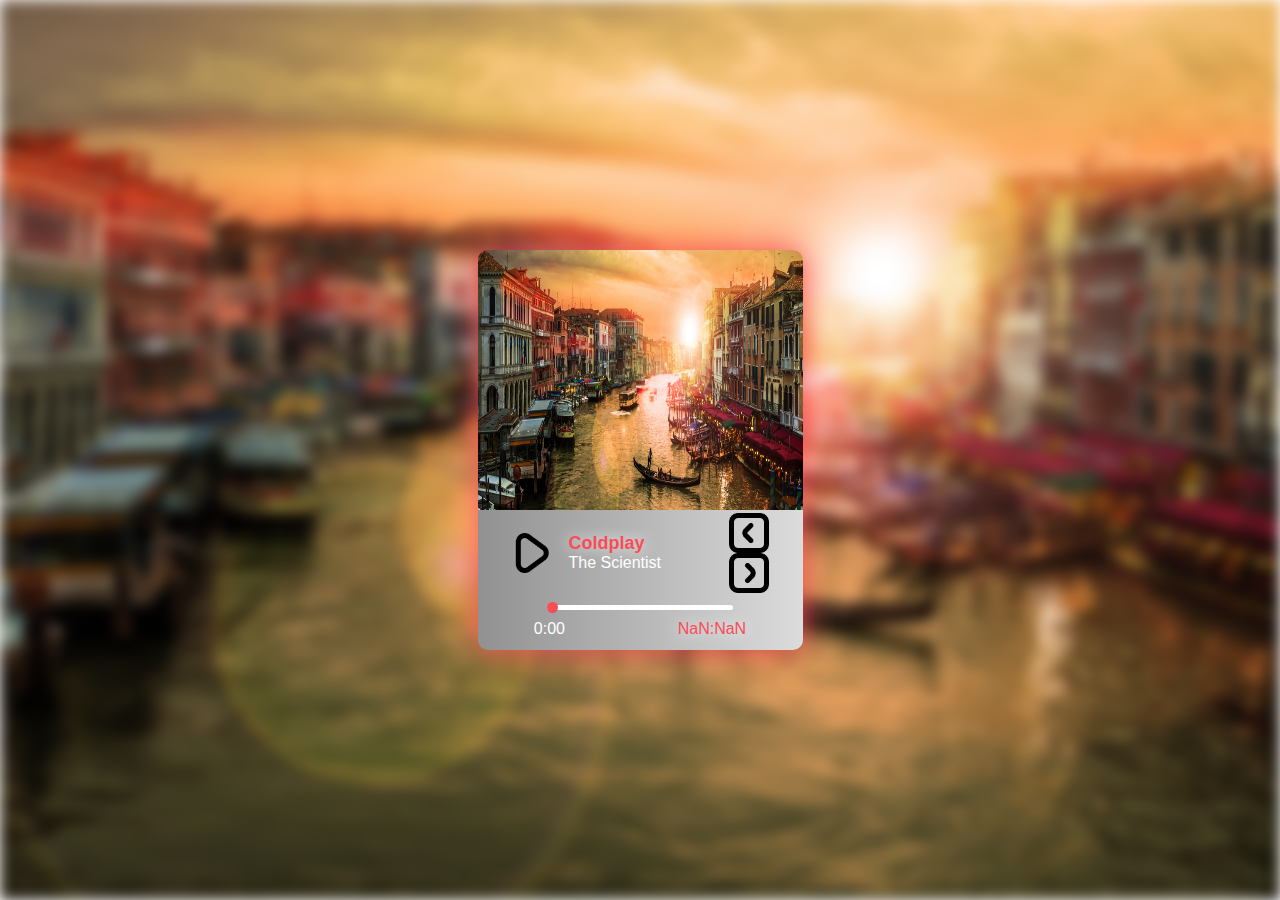
==== js30-audio-player/index.html @ a40e1206 "feat: add project audio-player" ====
<!DOCTYPE html>
<html lang="en">
<head>
    <meta charset="UTF-8">
    <meta http-equiv="X-UA-Compatible" content="IE=edge">
    <meta name="viewport" content="width=device-width, initial-scale=1.0">
    <title>Audio-player</title>
    <link rel="preconnect" href="https://fonts.googleapis.com">
    <link rel="preconnect" href="https://fonts.gstatic.com" crossorigin>
    <link rel="stylesheet" href="./css/normolize.css">
    <link rel="stylesheet" href="./css/style.css">
</head>
<body>
  <div class="wrapper">
    <img class = "wrapper-bg" src="./assets/img/venezia-bg.jpg" alt="Coldplay - The Scientist"/>
    <audio class="wrapper-song" src="./assets/audio/Coldplay - The Scientist.mp3"></audio>
  </div>
  
  <div class="player">
    <img  class="player-bg" src="./assets/img/venezia-bg.jpg" alt="Coldplay - The Scientist"/>
  
    <div class="player-box">
      <div class="player-items">
        <img class="player-play" src="./assets/img/free-icon-play.png" alt="play-img" width="40">
        <img class="player-pause" src="./assets/img/free-icon-pause.png" alt="pause-img" width="40">
      </div>
      <div class="player-info">
        <div class="player-artist">Coldplay</div>
        <div class="player-title">The Scientist</div>
      </div>
      <div class="player-change">
        <img class="player-next" src="./assets/img/angle-square-left.png" alt="next-img" width="40">
        <img class="player-back" src="./assets/img/angle-square-right.png" alt="back-img" width="40">
      </div>
      <div class="progress">
        <input class="player-progress" type="range"  min="0" max="" value="0" />
      </div>
      <div class="player-time">
        <div class="player-current"></div>
        <div class="player-duration"></div>
      </div>
    </div>
  </div>
    <script src="./index.js"></script>
</body>
</html>
---- js30-audio-player/css/normolize.css ----
/*! normalize.css v8.0.1 | MIT License | github.com/necolas/normalize.css */

/* Document
   ========================================================================== */

/**
 * 1. Correct the line height in all browsers.
 * 2. Prevent adjustments of font size after orientation changes in iOS.
 */

html {
  line-height: 1.15; /* 1 */
  -webkit-text-size-adjust: 100%; /* 2 */
}

/* Sections
   ========================================================================== */

/**
 * Remove the margin in all browsers.
 */

body {
  margin: 0;
}

/**
 * Render the `main` element consistently in IE.
 */

main {
  display: block;
}

/**
 * Correct the font size and margin on `h1` elements within `section` and
 * `article` contexts in Chrome, Firefox, and Safari.
 */

h1 {
  font-size: 2em;
  margin: 0.67em 0;
}

/* Grouping content
   ========================================================================== */

/**
 * 1. Add the correct box sizing in Firefox.
 * 2. Show the overflow in Edge and IE.
 */

hr {
  box-sizing: content-box; /* 1 */
  height: 0; /* 1 */
  overflow: visible; /* 2 */
}

/**
 * 1. Correct the inheritance and scaling of font size in all browsers.
 * 2. Correct the odd `em` font sizing in all browsers.
 */

pre {
  font-family: monospace, monospace; /* 1 */
  font-size: 1em; /* 2 */
}

/* Text-level semantics
   ========================================================================== */

/**
 * Remove the gray background on active links in IE 10.
 */

a {
  background-color: transparent;
}

/**
 * 1. Remove the bottom border in Chrome 57-
 * 2. Add the correct text decoration in Chrome, Edge, IE, Opera, and Safari.
 */

abbr[title] {
  border-bottom: none; /* 1 */
  text-decoration: underline; /* 2 */
  text-decoration: underline dotted; /* 2 */
}

/**
 * Add the correct font weight in Chrome, Edge, and Safari.
 */

b,
strong {
  font-weight: bolder;
}

/**
 * 1. Correct the inheritance and scaling of font size in all browsers.
 * 2. Correct the odd `em` font sizing in all browsers.
 */

code,
kbd,
samp {
  font-family: monospace, monospace; /* 1 */
  font-size: 1em; /* 2 */
}

/**
 * Add the correct font size in all browsers.
 */

small {
  font-size: 80%;
}

/**
 * Prevent `sub` and `sup` elements from affecting the line height in
 * all browsers.
 */

sub,
sup {
  font-size: 75%;
  line-height: 0;
  position: relative;
  vertical-align: baseline;
}

sub {
  bottom: -0.25em;
}

sup {
  top: -0.5em;
}

/* Embedded content
   ========================================================================== */

/**
 * Remove the border on images inside links in IE 10.
 */

img {
  border-style: none;
}

/* Forms
   ========================================================================== */

/**
 * 1. Change the font styles in all browsers.
 * 2. Remove the margin in Firefox and Safari.
 */

button,
input,
optgroup,
select,
textarea {
  font-family: inherit; /* 1 */
  font-size: 100%; /* 1 */
  line-height: 1.15; /* 1 */
  margin: 0; /* 2 */
}

/**
 * Show the overflow in IE.
 * 1. Show the overflow in Edge.
 */

button,
input { /* 1 */
  overflow: visible;
}

/**
 * Remove the inheritance of text transform in Edge, Firefox, and IE.
 * 1. Remove the inheritance of text transform in Firefox.
 */

button,
select { /* 1 */
  text-transform: none;
}

/**
 * Correct the inability to style clickable types in iOS and Safari.
 */

button,
[type="button"],
[type="reset"],
[type="submit"] {
  -webkit-appearance: button;
}

/**
 * Remove the inner border and padding in Firefox.
 */

button::-moz-focus-inner,
[type="button"]::-moz-focus-inner,
[type="reset"]::-moz-focus-inner,
[type="submit"]::-moz-focus-inner {
  border-style: none;
  padding: 0;
}

/**
 * Restore the focus styles unset by the previous rule.
 */

button:-moz-focusring,
[type="button"]:-moz-focusring,
[type="reset"]:-moz-focusring,
[type="submit"]:-moz-focusring {
  outline: 1px dotted ButtonText;
}

/**
 * Correct the padding in Firefox.
 */

fieldset {
  padding: 0.35em 0.75em 0.625em;
}

/**
 * 1. Correct the text wrapping in Edge and IE.
 * 2. Correct the color inheritance from `fieldset` elements in IE.
 * 3. Remove the padding so developers are not caught out when they zero out
 *    `fieldset` elements in all browsers.
 */

legend {
  box-sizing: border-box; /* 1 */
  color: inherit; /* 2 */
  display: table; /* 1 */
  max-width: 100%; /* 1 */
  padding: 0; /* 3 */
  white-space: normal; /* 1 */
}

/**
 * Add the correct vertical alignment in Chrome, Firefox, and Opera.
 */

progress {
  vertical-align: baseline;
}

/**
 * Remove the default vertical scrollbar in IE 10+.
 */

textarea {
  overflow: auto;
}

/**
 * 1. Add the correct box sizing in IE 10.
 * 2. Remove the padding in IE 10.
 */

[type="checkbox"],
[type="radio"] {
  box-sizing: border-box; /* 1 */
  padding: 0; /* 2 */
}

/**
 * Correct the cursor style of increment and decrement buttons in Chrome.
 */

[type="number"]::-webkit-inner-spin-button,
[type="number"]::-webkit-outer-spin-button {
  height: auto;
}

/**
 * 1. Correct the odd appearance in Chrome and Safari.
 * 2. Correct the outline style in Safari.
 */

[type="search"] {
  -webkit-appearance: textfield; /* 1 */
  outline-offset: -2px; /* 2 */
}

/**
 * Remove the inner padding in Chrome and Safari on macOS.
 */

[type="search"]::-webkit-search-decoration {
  -webkit-appearance: none;
}

/**
 * 1. Correct the inability to style clickable types in iOS and Safari.
 * 2. Change font properties to `inherit` in Safari.
 */

::-webkit-file-upload-button {
  -webkit-appearance: button; /* 1 */
  font: inherit; /* 2 */
}

/* Interactive
   ========================================================================== */

/*
 * Add the correct display in Edge, IE 10+, and Firefox.
 */

details {
  display: block;
}

/*
 * Add the correct display in all browsers.
 */

summary {
  display: list-item;
}

/* Misc
   ========================================================================== */

/**
 * Add the correct display in IE 10+.
 */

template {
  display: none;
}

/**
 * Add the correct display in IE 10.
 */

[hidden] {
  display: none;
}
---- js30-audio-player/css/style.css ----
*,
*::before,
*::after {
    box-sizing: border-box;
}
html {
    scroll-behavior: smooth;
    /* font-family: 'Fredoka One', cursive; */
    
}
.wrapper-bg {
    object-fit: cover;
    height: 100vh;
    width: 100vw;
    margin: auto;
    top: 0;
    left: 0;
    right: 0;
    bottom: 0;
    filter: blur(7px);
    z-index: -1;
  }
  
.wrapper {
    display: flex;
    justify-content: center;
    align-items: center;
    position: relative;
}
  
.player {
    display: flex;
    flex-direction: column;
    position: absolute;
    height: 400px;
    width: 325px;
    margin: auto;
    top: 0;
    left: 0;
    right: 0;
    bottom: 0;
    overflow: hidden;
    display: flex;
    justify-content: center;
    align-items: center;
    border-radius: 10px;
    box-shadow: 0 0 30px #f94c57;
}
  
.player-bg {
    position: absolute;
    object-fit: fill;
    height: 100%;
    width: 100%;
    top: -10%;
    transition: 1s;
    z-index: 3;
}
  
.player-box {
    position: absolute;
    height: 45%;
    width: 100%;
    background: linear-gradient(90deg, rgb(145, 145, 145), rgb(220, 220, 220));
    z-index: 4;
    bottom: -10%;
    display: grid;
    grid-template-rows: 85px 25px 25px;
    grid-template-areas:
      "one two two three"
      "four four four four"
      "five five five five";
    column-gap: 10px;
}
  
.player-items {
    grid-area: one;
    display: flex;
    justify-content: flex-end;
    align-items: center;
}
.player-pause {
    filter: invert(1);
    cursor: pointer;
    display: none;
    color: #f94c57;
}
  
  .player-change,
  .player-next,
  .player-back {
    filter: invert(1);
    cursor: pointer;
}
  
.player-info {
    grid-area: two;
    display: flex;
    flex-direction: column;
    justify-content: center;
    align-items: flex-start;
    padding-left: 5%;
    /* border: 1px solid red; */
}
  
.player-artist {
    color: #f94c57;
    font-family: "Lato", sans-serif;
    font-weight: bold;
    font-size: 1.125rem;
    text-shadow: 0 0 15px white;
}
  
.player-title {
    color: white;
    font-family: "Lato", sans-serif;
    font-size: 1rem;
}
  
.player-change {
    grid-area: three;
    display: flex;
    flex-direction: column;
    justify-content: center;
    align-items: flex-start;
    /* border: 1px solid red; */
}
  
.progress {
    grid-area: four;
    display: flex;
    justify-content: center;
    align-items: center;
    /* border: 1px solid red; */
}
  
.player-progress {
    appearance: none;
    height: 5px;
    background: white;
    width: 57.5%;
    outline: none;
    border-radius: 30px;
}
  
.player-progress::-webkit-slider-thumb {
    appearance: none;
    height: 11px;
    width: 11px;
    outline: none;
    background: #f94c57;
    border-radius: 30px;
    cursor: pointer;
}
  
.player-time {
    grid-area: five;
    display: flex;
    justify-content: space-around;
    align-items: flex-start;
    /* border: 1px solid red; */
}
  
.player-current {
    font-family: "Lato", sans-serif;
    font-size: 1rem;
    color: white;
}
  
.player-duration {
    font-family: "Lato", sans-serif;
    font-size: 1rem;
    color: #f94c57;
    text-shadow: 0 0 15px white;
}
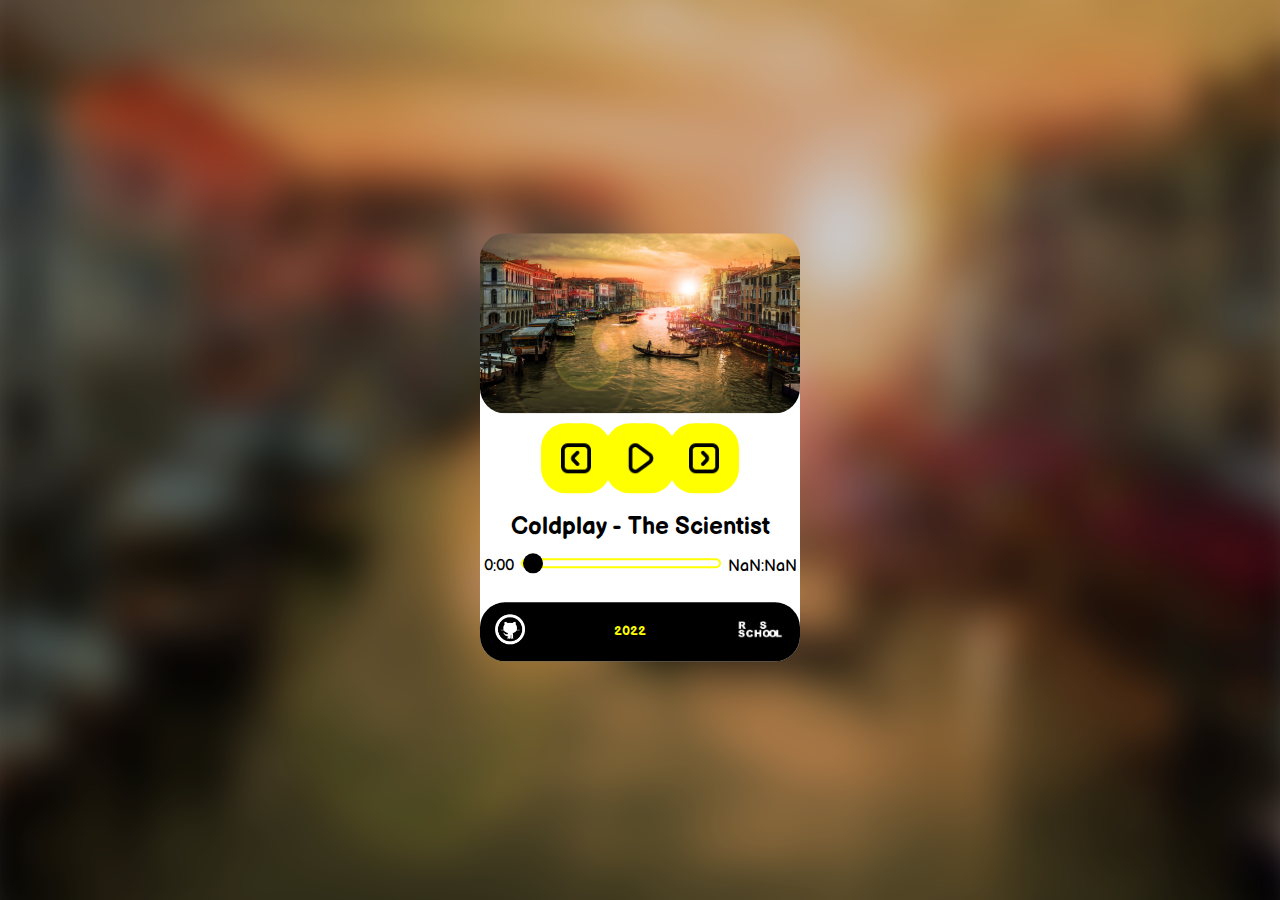
==== commit 8e3d02d5: "fix: change project audio-player" ====
--- a/js30-audio-player/index.html
+++ b/js30-audio-player/index.html
@@ -5,42 +5,63 @@
     <meta http-equiv="X-UA-Compatible" content="IE=edge">
     <meta name="viewport" content="width=device-width, initial-scale=1.0">
     <title>Audio-player</title>
+    <link rel="icon" href="./assets/img/favicon.ico">
     <link rel="preconnect" href="https://fonts.googleapis.com">
     <link rel="preconnect" href="https://fonts.gstatic.com" crossorigin>
+    <link href="https://fonts.googleapis.com/css2?family=Balsamiq+Sans:ital,wght@0,700;1,400&display=swap" rel="stylesheet">
     <link rel="stylesheet" href="./css/normolize.css">
     <link rel="stylesheet" href="./css/style.css">
 </head>
 <body>
-  <div class="wrapper">
-    <img class = "wrapper-bg" src="./assets/img/venezia-bg.jpg" alt="Coldplay - The Scientist"/>
-    <audio class="wrapper-song" src="./assets/audio/Coldplay - The Scientist.mp3"></audio>
-  </div>
   
-  <div class="player">
-    <img  class="player-bg" src="./assets/img/venezia-bg.jpg" alt="Coldplay - The Scientist"/>
+<header class="background">
+  <div class="layer"></div>
+  <img class="background-image" src="./assets/img/venezia-bg.jpg" alt="background-img"/>
+</header>
   
-    <div class="player-box">
-      <div class="player-items">
-        <img class="player-play" src="./assets/img/free-icon-play.png" alt="play-img" width="40">
-        <img class="player-pause" src="./assets/img/free-icon-pause.png" alt="pause-img" width="40">
-      </div>
-      <div class="player-info">
-        <div class="player-artist">Coldplay</div>
-        <div class="player-title">The Scientist</div>
-      </div>
-      <div class="player-change">
-        <img class="player-next" src="./assets/img/angle-square-left.png" alt="next-img" width="40">
-        <img class="player-back" src="./assets/img/angle-square-right.png" alt="back-img" width="40">
-      </div>
-      <div class="progress">
-        <input class="player-progress" type="range"  min="0" max="" value="0" />
-      </div>
-      <div class="player-time">
-        <div class="player-current"></div>
-        <div class="player-duration"></div>
-      </div>
+
+<div class="main-content">
+    <div class="content-image">
+        <img src="./assets/img/venezia-bg.jpg" alt="content-img"/>
     </div>
-  </div>
-    <script src="./index.js"></script>
+    
+    <div class="player">
+        <div class="player-progress">
+            <!-- <input id="jcp-volume" type="range" min="0" max="10" value="5" step="0.1" /> -->
+            <div class="player-time">
+                <div class="current-time" id="currentTime"></div>
+                <input class="player-progress-bar" type="range" id="progressBar" min="0" max="" value=""/>
+                <div class="duration-time" id="durationTime"></div>
+                
+            </div>
+        </div>    
+        <div class="player-song"  id="songTitle">Coldplay - <span class="player-name">The Scientist</span></div>
+        <div class="player-buttons" id="buttons">
+            <button class="player-buttons-pre" id="pre" onclick="pre()"><img class="pre-btn" src="./assets/img/angle-square-right.png" width="30" alt="pre-btn"/></button>
+            <button class="player-buttons-play" id="play" onclick="playOrPauseSong()"><img class="play-btn" src="./assets/img/free-icon-play.png" width="30" alt="play-btn"/></button>
+            <button class="player-buttons-next" id="next" onclick="next()"><img class="next-btn" src="./assets/img/angle-square-left.png" width="30" alt="next-btn"/></button>
+        </div>
+    </div>
+    <footer class="footer">
+        <div class="container">
+            <div class="footer-inner">
+                <div class="footer-github">
+                    <a class="footer-github-link" href="https://github.com/SegaSG">
+                        <img class="footer-github-img" src="./assets/img/github-footer.png" alt="github" width="30">
+                    </a>
+                </div>
+                <div class="footer-copyright">
+                    <h5 class="footer-copyright-text">2022</h5>
+                </div>
+                <div class="footer-rsschool">
+                    <a class="footer-rsschool-link" href="https://rs.school/js/">
+                        <img class="footer-rsschool-img" src="./assets/img/rs_school-img.png" alt="rsschool" width="50">
+                    </a>
+                </div>
+            </div>
+        </div>
+    </footer>
+</div>
+<script src="./index.js"></script>
 </body>
 </html>--- a/js30-audio-player/css/style.css
+++ b/js30-audio-player/css/style.css
@@ -5,172 +5,191 @@
 }
 html {
     scroll-behavior: smooth;
-    /* font-family: 'Fredoka One', cursive; */
+    
     
 }
-.wrapper-bg {
-    object-fit: cover;
+body{
+    margin: 0px;
+    padding: 0px;
+    font-family: 'Balsamiq Sans', cursive;
+}
+
+
+.background {
     height: 100vh;
-    width: 100vw;
-    margin: auto;
-    top: 0;
-    left: 0;
-    right: 0;
-    bottom: 0;
-    filter: blur(7px);
-    z-index: -1;
-  }
-  
-.wrapper {
-    display: flex;
-    justify-content: center;
-    align-items: center;
-    position: relative;
+    min-width: 100%;
+    position: absolute;
+    overflow: hidden;
 }
-  
+.background-image {
+    height: 120vh;
+    width: 105%;
+    filter:blur(20px);
+    position: absolute;
+    top:50%;
+    left: 50%;
+    transform: translate(-50%,-50%);
+    z-index: 1;
+}
+.layer {
+    height: 100vh;
+    width: 100%;
+    background-color: rgba(0,0,0,.2);
+    position: absolute;
+    z-index: 99;
+}
+
+.main-content {
+    width: 25%;
+    background-color:#fff;
+    border-radius: 25px;
+    position: absolute;
+    top:50%;
+    left: 50%;
+    transform: translate(-50%,-50%);
+    z-index: 999;
+}
+
+.content-image img {
+    height: 180px;
+    width: 100%;
+    margin-top: -5px;
+    border-radius: 25px;
+    
+}
+.content-image img:hover {
+    transform: scale(1.01);
+
+}
 .player {
     display: flex;
-    flex-direction: column;
+    flex-direction: column-reverse;
+    justify-content: space-evenly;
+    padding: 0;
+    margin: 25px auto;
+    color:#000000;
+}
+
+.player-song {
+    width:300px;
+    text-align: center;
+    font-family: monospace;
+    font-size: 18px;
     position: absolute;
-    height: 400px;
-    width: 325px;
-    margin: auto;
-    top: 0;
-    left: 0;
-    right: 0;
-    bottom: 0;
-    overflow: hidden;
+    top:68%;
+    left: 50%;
+    transform: translate(-50%,-50%);
+    font-family: 'Balsamiq Sans', cursive;
+    font-size: 24px;
+    font-weight: 700;
+}
+.player-name {
+    color: #ffff00;
+}
+
+.player-buttons {
+    height: 100px;
+    width: 100%;
+    position:relative;
+    margin-top: 15px;
+    top: 30%;
+    left: 50%;
+    transform: translate(-50%,-50%);
+}
+
+.player-time {
     display: flex;
-    justify-content: center;
-    align-items: center;
-    border-radius: 10px;
-    box-shadow: 0 0 30px #f94c57;
+    justify-content: space-around;
 }
-  
-.player-bg {
+.player-buttons-play, .player-buttons-next, .player-buttons-pre {
+    width: 70px;
+    height: 70px;
+    border: 0;
+    background-color:#ffff00;
+    border-radius: 25px;
+    outline: none;
+    cursor: pointer;
     position: absolute;
-    object-fit: fill;
-    height: 100%;
-    width: 100%;
-    top: -10%;
-    transition: 1s;
-    z-index: 3;
+    top:50%;
+    left: 50%;
+    transform: translate(-50%,-50%);
 }
-  
-.player-box {
+.player-buttons-pre {
+      
+    border-radius: 25px;
+    left: 70%;
+}
+.player-buttons-next {      
+    border-radius: 25px;
+    left: 30%;
+}
+
+#play:hover, #pre:hover, #next:hover {
+    border: 3px solid #000000;
+}
+
+.pre-btn, .play-btn, .next-btn{
     position: absolute;
-    height: 45%;
-    width: 100%;
-    background: linear-gradient(90deg, rgb(145, 145, 145), rgb(220, 220, 220));
-    z-index: 4;
-    bottom: -10%;
-    display: grid;
-    grid-template-rows: 85px 25px 25px;
-    grid-template-areas:
-      "one two two three"
-      "four four four four"
-      "five five five five";
-    column-gap: 10px;
+    top:50%;
+    left: 50%;
+    transform: translate(-50%,-50%);
 }
-  
-.player-items {
-    grid-area: one;
-    display: flex;
-    justify-content: flex-end;
-    align-items: center;
+
+.player-progress-bar {
+    background: linear-gradient(to right,  #ffff00 10%, #ffff00 10%, #fff 10%, #fff 100%);
+    border: solid 2px #ffff00;
+    border-radius: 8px;
+    height: 10px;
+    width: 200px;
+    outline: none;
+    transition: background 450ms ease-in;
+    -webkit-appearance: none;
 }
-.player-pause {
-    filter: invert(1);
-    cursor: pointer;
-    display: none;
-    color: #f94c57;
-}
-  
-  .player-change,
-  .player-next,
-  .player-back {
-    filter: invert(1);
+.player-progress-bar:hover {
     cursor: pointer;
 }
   
-.player-info {
-    grid-area: two;
+.player-progress-bar::-webkit-slider-thumb {
+    width: 20px;
+    height: 20px;
+    border-radius: 50%;
+    -webkit-appearance: none;
+    cursor: ew-resize;
+    background: #000000;
+    
+}
+
+.footer-inner {
     display: flex;
-    flex-direction: column;
-    justify-content: center;
-    align-items: flex-start;
-    padding-left: 5%;
-    /* border: 1px solid red; */
+    justify-content: space-between;
+    align-items: center;
+    padding: 0 15px;
+    border-radius: 25px;
+    background-color: black;
+    color: #fff;
 }
-  
-.player-artist {
-    color: #f94c57;
-    font-family: "Lato", sans-serif;
-    font-weight: bold;
-    font-size: 1.125rem;
-    text-shadow: 0 0 15px white;
+.footer-copyright-text {
+    color: #ffff00;
 }
-  
-.player-title {
-    color: white;
-    font-family: "Lato", sans-serif;
-    font-size: 1rem;
+
+.footer-github-img {
+    transition: 0.5s;
 }
-  
-.player-change {
-    grid-area: three;
-    display: flex;
-    flex-direction: column;
-    justify-content: center;
-    align-items: flex-start;
-    /* border: 1px solid red; */
+
+.footer-github-img:hover, .footer-github-img:focus{
+	box-shadow: 0 0.5em 0.5em -0.4em #ffff00;;
+	transform: translatey(-0.15em);
+    transform: scale(1.2)
 }
-  
-.progress {
-    grid-area: four;
-    display: flex;
-    justify-content: center;
-    align-items: center;
-    /* border: 1px solid red; */
+
+
+.footer-rsschool-img {
+    transition: 0.5s;
 }
-  
-.player-progress {
-    appearance: none;
-    height: 5px;
-    background: white;
-    width: 57.5%;
-    outline: none;
-    border-radius: 30px;
-}
-  
-.player-progress::-webkit-slider-thumb {
-    appearance: none;
-    height: 11px;
-    width: 11px;
-    outline: none;
-    background: #f94c57;
-    border-radius: 30px;
-    cursor: pointer;
-}
-  
-.player-time {
-    grid-area: five;
-    display: flex;
-    justify-content: space-around;
-    align-items: flex-start;
-    /* border: 1px solid red; */
-}
-  
-.player-current {
-    font-family: "Lato", sans-serif;
-    font-size: 1rem;
-    color: white;
-}
-  
-.player-duration {
-    font-family: "Lato", sans-serif;
-    font-size: 1rem;
-    color: #f94c57;
-    text-shadow: 0 0 15px white;
-}
-  +
+.footer-rsschool-img:hover, .footer-rsschool-img:focus{
+	box-shadow: 0 0.5em 0.5em -0.4em #ffff00;;
+	transform: translatey(-0.15em);
+    transform: scale(1.2)
+} 
+
